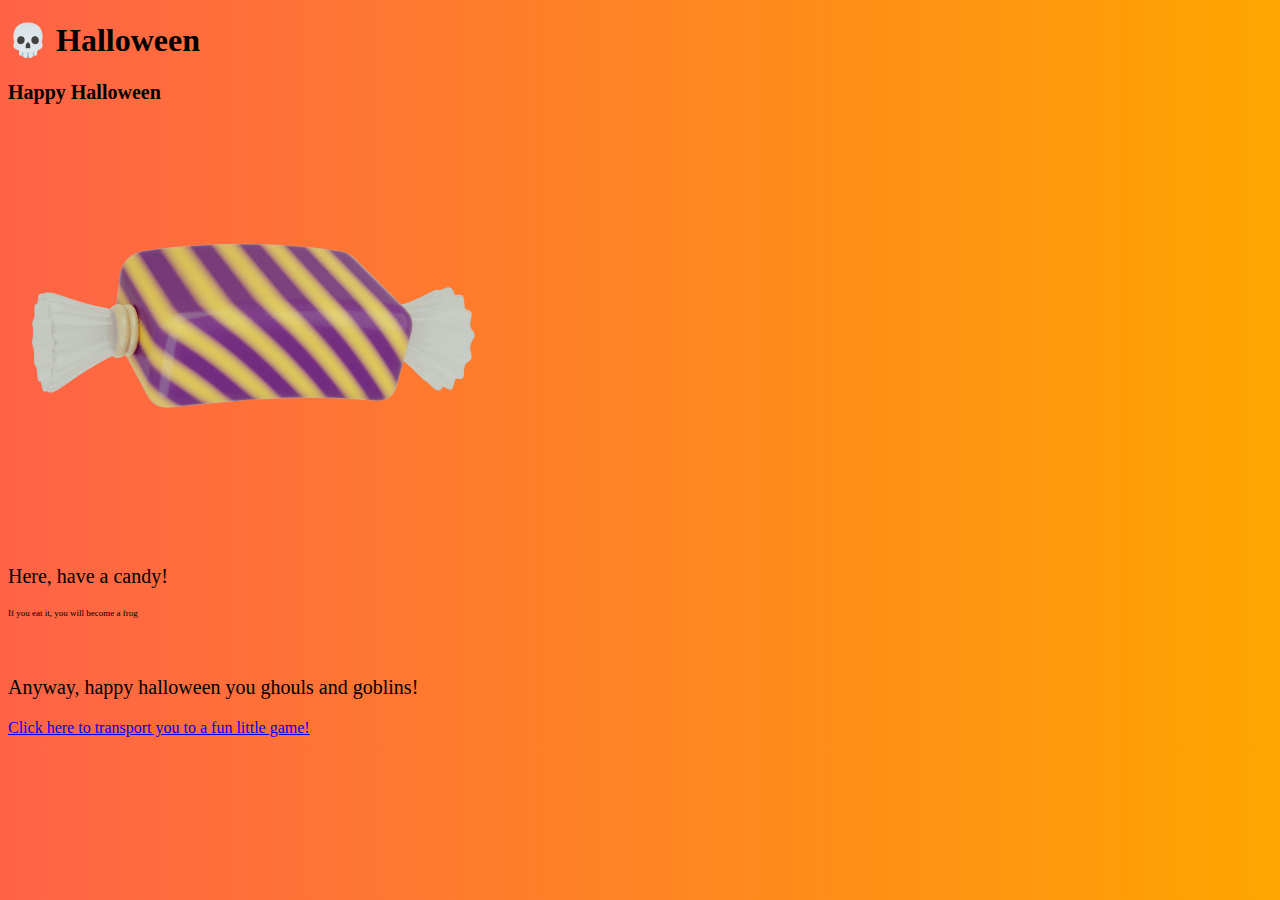
==== index.html @ 993ab6a4 "ung0" ====
<!DOCTYPE html>
<html>
    <head>
        <meta charset="UTF-8">
        <title>💀 Halloween Garbage</title>
        <link rel="icon" type="icon" href="img/trick-treat1-img.png">
        <style>
            p{
                font-size: 20px
            }
            body {
    background: linear-gradient(to right, tomato 0%, orange 100%);
}
        </style>
    </head>
    <body>
        <h1>💀 Halloween</h1>
        <p><strong>Happy Halloween</strong><br>
            <img src="img/trick-treat1-img.png" alt="A candy">
            <p>Here, have a candy!</p>
            <p style="font-size:xx-small">If you eat it, you will become a frog</p>
        </p><br>
        <p>Anyway, happy halloween you ghouls and goblins!</p>
        <a href="option1.html">Click here to transport you to a fun little game!</a>
    </body>
</html>
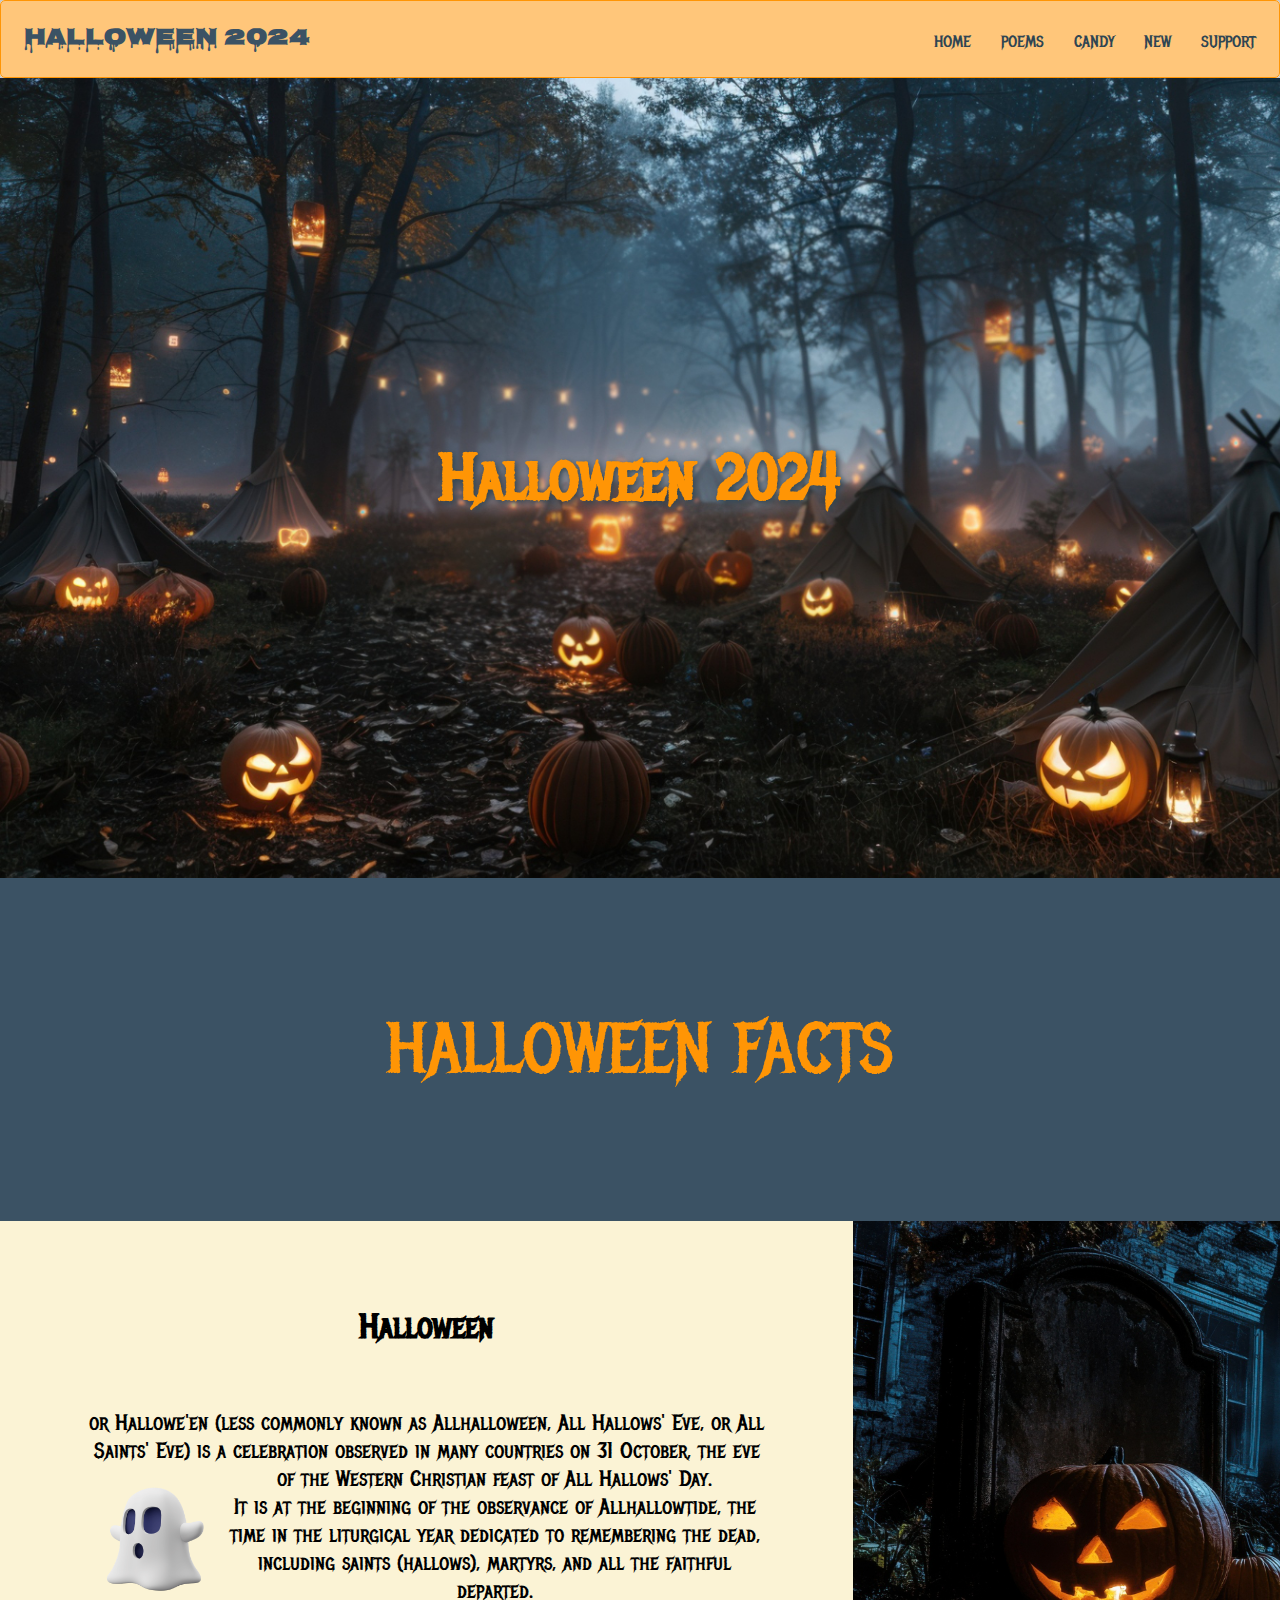
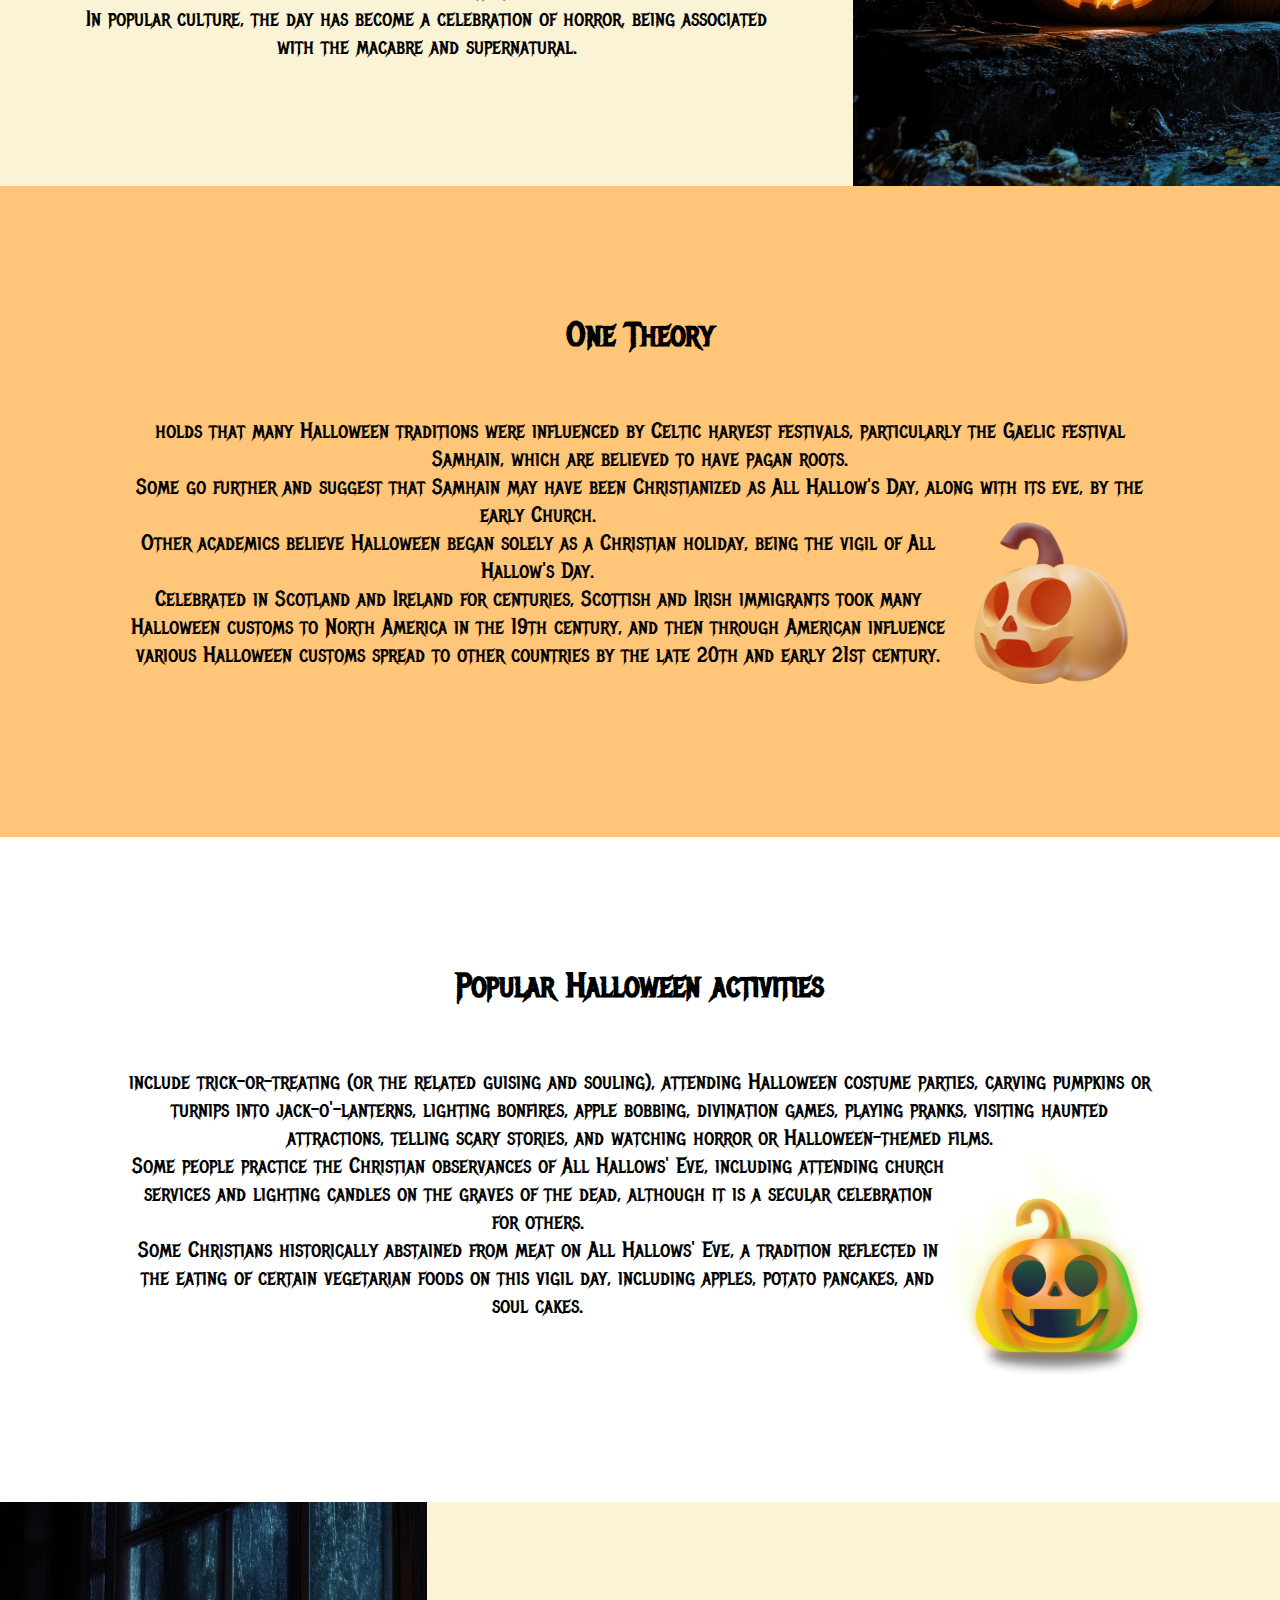
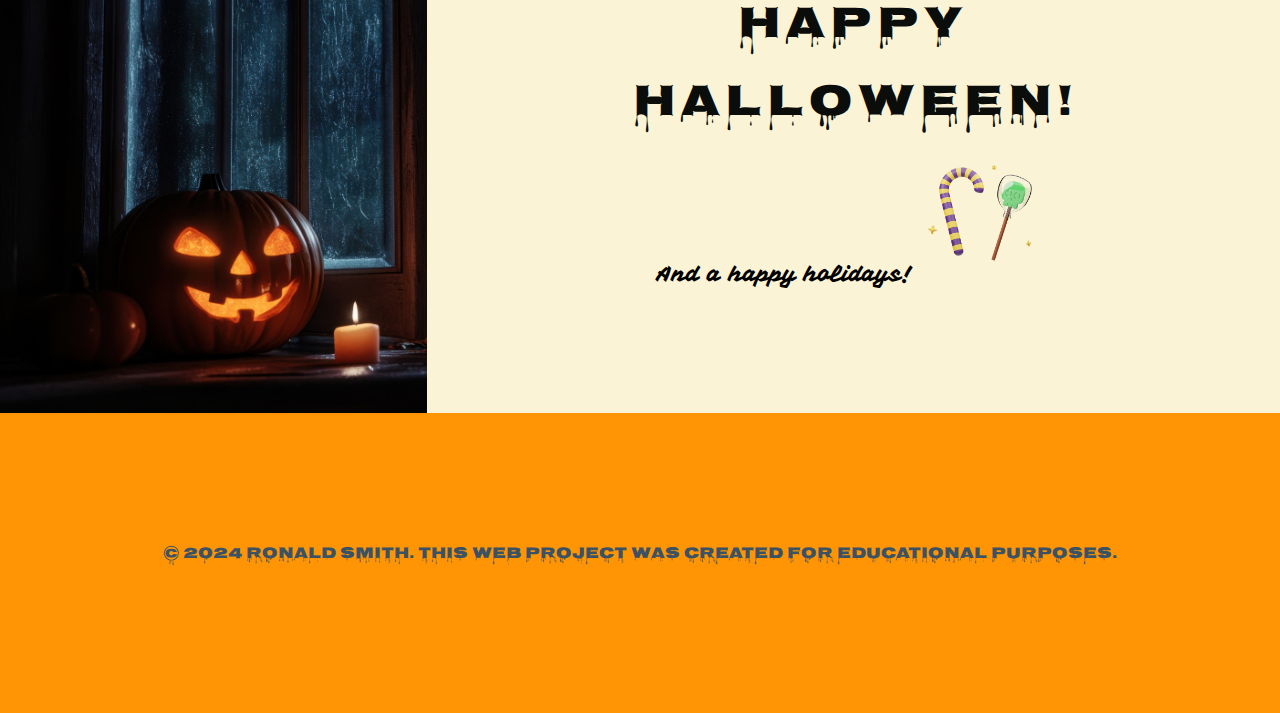
==== commit a38fd8b2: "heheheh" ====
--- a/index.html
+++ b/index.html
@@ -1,26 +1,67 @@
 <!DOCTYPE html>
-<html>
+<html lang="en">
     <head>
         <meta charset="UTF-8">
-        <title>💀 Halloween Garbage</title>
-        <link rel="icon" type="icon" href="img/trick-treat1-img.png">
-        <style>
-            p{
-                font-size: 20px
-            }
-            body {
-    background: linear-gradient(to right, tomato 0%, orange 100%);
-}
-        </style>
+        <meta name="viewport" content="width=device-width, initial-scale=1.0">
+        <title>Halloween 2024 || Ronald Smith</title>
+        <link rel="stylesheet" href="styles/jrindex.css">
     </head>
     <body>
-        <h1>💀 Halloween</h1>
-        <p><strong>Happy Halloween</strong><br>
-            <img src="img/trick-treat1-img.png" alt="A candy">
-            <p>Here, have a candy!</p>
-            <p style="font-size:xx-small">If you eat it, you will become a frog</p>
-        </p><br>
-        <p>Anyway, happy halloween you ghouls and goblins!</p>
-        <a href="option1.html">Click here to transport you to a fun little game!</a>
+        <header class="header">
+            <h1 class="logo"><a href="#">Halloween 2024</a></h1>
+                <ul class="main-nav">
+                    <li><a href="#">Home</a></li>
+                    <li><a href="jrindex.html">Poems</a></li>
+                    <li><a href="#">Candy</a></li>
+                    <li><a href="#">New</a></li>
+                    <li><a href="#" class="button button-ghost">Support</a></li>
+                </ul>
+        </header>
+        <div id="hero" class="hero">
+            <h2 class="hero-title">Halloween 2024</h2>
+        </div>
+        <main class="container">
+            <div class="one">HALLOWEEN FACTS</div>
+            <div class="two"><h2>Halloween</h2>
+                <p> or Hallowe'en (less commonly known as Allhalloween, All Hallows' Eve, or All Saints' Eve) is a celebration observed in many countries on 31 October, the eve of the Western Christian feast of All Hallows' Day.<img src="img/ghost.png" alt="Spooky ghost"><br> 
+                It is at the beginning of the observance of Allhallowtide, the time in the liturgical year dedicated to remembering the dead, including saints (hallows), martyrs, and all the faithful departed.<br> 
+                In popular culture, the day has become a celebration of horror, being associated with the macabre and supernatural.</p></div>
+            <div class="three"></div>
+            <div class="four"><h2>One Theory</h2><p>holds that many Halloween traditions were influenced by Celtic harvest festivals, particularly the Gaelic festival Samhain, which are believed to have pagan roots.<br>
+                Some go further and suggest that Samhain may have been Christianized as All Hallow's Day, along with its eve, by the early Church.<img src="img/pumpkin.png" alt="Spooky pumpkin"><br>
+                Other academics believe Halloween began solely as a Christian holiday, being the vigil of All Hallow's Day.<br>
+                Celebrated in Scotland and Ireland for centuries, Scottish and Irish immigrants took many Halloween customs to North America in the 19th century, and then through American influence various Halloween customs spread to other countries by the late 20th and early 21st century.</p></div>
+            <div class="five"><h2>Popular Halloween activities</h2>
+                <p>include trick-or-treating (or the related guising and souling), attending Halloween costume parties, carving pumpkins or turnips into jack-o'-lanterns, lighting bonfires, apple bobbing, divination games, playing pranks, visiting haunted attractions, telling scary stories, and watching horror or Halloween-themed films.<br><img src="img/pumpkin2.png" alt="Spooky pumpkin">
+                Some people practice the Christian observances of All Hallows' Eve, including attending church services and lighting candles on the graves of the dead, although it is a secular celebration for others.
+                <br>
+                Some Christians historically abstained from meat on All Hallows' Eve, a tradition reflected in the eating of certain vegetarian foods on this vigil day, including apples, potato pancakes, and soul cakes.
+            </p></div>
+            <div class="six"></div>
+            <div class="seven"><div class="wavy">
+                <span style="--i:1">H</span>
+                <span style="--i:2">A</span>
+                <span style="--i:3">P</span>
+                <span style="--i:4">P</span>
+                <span style="--i:5">Y</span>
+                <span style="--i:6"></span>
+            <div class="wavy">
+                <span style="--i:7">H</span>
+                <span style="--i:8">A</span>
+                <span style="--i:9">L</span>
+                <span style="--i:10">L</span>
+                <span style="--i:11">O</span>
+                <span style="--i:12">W</span>
+                <span style="--i:13">E</span>
+                <span style="--i:14">E</span>
+                <span style="--i:15">N</span>
+                <span style="--i:16">!</span>
+            </div><p>And a happy holidays!<img src="img/candy.png" alt="Spooky pumpkin"></p>
+        </main>
+        <footer>
+            <div class="copy">
+                &copy; 2024 Ronald Smith. This web project was created for educational purposes.
+            </div>
+        </footer>
     </body>
 </html>--- a/styles/jrindex.css
+++ b/styles/jrindex.css
@@ -0,0 +1,334 @@
+@import url('https://fonts.googleapis.com/css2?family=Metal+Mania&family=Nosifer&family=Noto+Color+Emoji&family=Noto+Emoji:wght@300..700&family=Noto+Music&family=Noto+Sans+Cuneiform&family=Noto+Sans+Duployan:wght@400;700&family=Noto+Sans+Egyptian+Hieroglyphs&family=Noto+Sans+Linear+A&family=Noto+Sans+Linear+B&family=Noto+Sans+Math&family=Noto+Sans+Ogham&family=Noto+Sans+Runic&family=Noto+Sans+SignWriting&family=Noto+Sans+Symbols+2&family=Noto+Sans+Symbols:wght@100..900&family=Noto+Znamenny+Musical+Notation&family=Vampiro+One&display=swap');
+/*
+font-family: "Vampiro One", system-ui;
+font-family: "Metal Mania", system-ui;
+font-family: "Nosifer", sans-serif;
+font-family: "Noto Sans Cuneiform", sans-serif;
+font-family: "Noto Sans Math", sans-serif;
+font-family: "Noto Sans Egyptian Hieroglyphs", sans-serif;
+font-family: "Noto Music", sans-serif;
+font-family: "Noto Znamenny Musical Notation", sans-serif;
+font-family: "Noto Sans Runic", sans-serif;
+font-family: "Noto Emoji", serif;
+font-family: "Noto Color Emoji", serif;
+font-family: "Noto Sans Linear B", serif;
+font-family: "Noto Sans Linear A", serif;
+font-family: "Noto Sans Ogham", serif;
+font-family: "Noto Sans Duployan", serif;
+font-family: "Noto Sans SignWriting", serif;
+font-family: "Noto Sans Symbols 2", serif;
+font-family: "Noto Sans Symbols", serif;
+CSS HEX
+--cornsilk: #FBF3D5ff;
+--ochre: #CD782Bff;
+--charcoal: #3B5264ff;
+--night: #0B0D0Aff;
+--charcoal-2: #2F4552ff;
+
+CSS HSL
+--cornsilk: hsla(47, 83%, 91%, 1);
+--ochre: hsla(29, 65%, 49%, 1);
+--charcoal: hsla(206, 26%, 31%, 1);
+--night: hsla(100, 13%, 5%, 1);
+--charcoal-2: hsla(202, 27%, 25%, 1);
+*/
+*{
+    box-sizing:border-box;
+    margin:0;
+    padding:0;
+    border:0;
+    text-align: center;
+}
+body{
+    height: 100vh;
+    font-family: "Nosifer", sans-serif;
+}
+ul{
+    list-style: none;
+}
+a{
+    color: #3B5264ff;text-decoration: none;
+}
+.logo{
+    margin: 0;font-size: 1.45em;color: #3B5264ff;
+}
+.main-nav{
+    margin-top: 5px;
+}
+.logo a,
+.main-nav a{
+    padding: 10px 15px;text-transform: uppercase;text-align: center;display: block;
+}
+.main-nav a{
+    color: #2F4552ff;font-size: .99em;
+    text-align: center;
+    font-family: "Metal Mania", system-ui;
+}
+.main-nav a:hover{
+    color: #0B0D0Aff;
+}
+.header{
+    padding: .5em;
+    border:1px solid #ff9505;
+    background-color: #ff950588;
+    box-shadow: 0px 0px 14px 0px rgba(0,0,0,0.75);
+    border-radius:5px;
+}
+#hero{
+    background-image: url(../img/2151827517.jpg);
+    background-repeat: no-repeat;
+    background-size: cover;
+    background-position-y: bottom;
+    min-height: 500px;
+}
+.hero{
+    display: flex;
+    align-items: center;
+    justify-content: center;
+}
+.hero h2{
+    color:#ff9505;
+    font-size: 1.8rem;
+    text-shadow: 2px 2px 6px #2F4552ff;
+    font-family: "Metal Mania", system-ui;
+    text-align: center;
+    
+}
+.one{
+    padding: 10%;
+    font-size: 4.4em;
+    font-family: "Metal Mania", system-ui;
+    color:#ff9505;
+}
+.two h2, .two p{
+    font-family: "Metal Mania", system-ui;
+    margin-bottom: 1.8em;
+}
+.two{
+    padding: 10%;
+    font-size: 1.4em;
+}
+.two img{
+    width: 20%;
+    float: left;
+}
+.four h2, .four p{
+    font-family: "Metal Mania", system-ui;
+    margin-bottom: 1.8em;
+}
+.four img{
+    width: 20%;
+    float: right;
+}
+.four{
+    padding: 10%;
+    font-size: 1.4em;
+}
+.five h2, .five p{
+    font-family: "Metal Mania", system-ui;
+    margin-bottom: 1.8em;
+}
+.five{
+    padding: 10%;
+    font-size: 1.4em;
+}
+.five img{
+    width: 20%;
+    float: right;
+}
+.seven h2, .seven p{
+    font-family: "Vampiro One", system-ui;
+    margin-bottom: 1.8em;
+}
+.seven{
+    padding: 10%;
+    font-size: 1.4em;
+}
+.seven img{
+    width: 20%;
+}
+.seven{
+    display: flex;
+    justify-content: center;
+    align-items: center;
+    min-height: 100vh;
+}
+
+.wavy {
+    position: relative;
+}
+
+.wavy span {
+    position: relative;
+    display: inline-block;
+    color: #0B0D0Aff;
+    font-size: 2em;
+    text-transform: uppercase;
+    animation: animate 2s ease-in-out infinite;
+    animation-delay: calc(0.1s * var(--i));
+}
+
+@keyframes animate {
+    0% {
+        transform: translateY(0px);
+    }
+
+    20% {
+        transform: translateY(-20px);
+    }
+
+    40%,
+    100% {
+        transform: translateY(0px);
+    }
+}
+/*css grid*/
+.container{
+    display: grid;
+}
+/* Responsive images */
+img{
+    width: 100%;
+}
+/*css grid*/
+.container{
+    display: grid;
+}
+.one{
+    min-height: 250px;
+    background-color: #3B5264ff;
+
+}
+.two{
+    min-height: 250px;
+    background-color: #FBF3D5ff;
+    
+}
+.three{
+    min-height: 450px;
+    background-image: url(../img/2151827499.jpg);
+    background-repeat: no-repeat;
+    background-size: cover;
+    background-position-x: left;
+    background-position-y: center;
+}
+.four{
+    min-height: 250px;
+    background-color: #ff950588;
+    
+}
+.five{
+    min-height: 250px;
+    background-image: url(../);
+    
+}
+.six{
+    min-height: 450px;
+    background-image: url(../img/2151827618.jpg);
+    background-repeat: no-repeat;
+    background-size: cover;
+    background-position-x: left;
+    background-position-y: center;
+    
+}
+.seven{
+    min-height: 250px;
+    background-color: #FBF3D5ff;
+    
+}
+/*Tablet media query*/
+
+@media screen and (min-width: 769px){
+    .header,
+    .main-nav{
+        display: flex;
+    }
+    .header{
+        flex-direction: column;align-items: center;.header{
+            width: 80%;margin: 0 auto;max-width: 1150px;
+        }
+    }
+    #hero{
+        min-height: 500px;
+    }
+    .hero h2{
+        font-size: 2.1rem;
+    }
+    .container{
+        grid-template-columns: 1fr 1fr;
+        grid-auto-rows: minmax(100px auto);
+    }
+    .one{
+        grid-column: 1/3;
+    }
+    .two{
+        grid-column: 1/2;
+    }
+    .three{
+        grid-column: 2/3;
+    }
+    .four{
+        grid-column: 1/3;
+    }
+    .five{
+        grid-column: 1/3;
+    }
+    .six{
+        grid-column: 1/2;
+    }
+    .seven{
+        grid-column: 2/3;
+    }
+}/**/
+/*comp*/
+@media screen and (min-width:1025px){
+    .header{
+        flex-direction: row;justify-content: space-between;
+    }
+    #hero{
+        min-height: 800px;
+    }
+    .hero h2{
+        font-size: 4rem;
+        text-align: center;
+    }
+    .container{
+        grid-template-columns: repeat(3, 1fr);
+    }
+    .one{
+        grid-column: 1/4;
+    }
+    .two{
+        grid-column: 1/3;
+    }
+    .three{
+        grid-column: 3/4;
+    }
+    .four{
+        grid-column: 1/4;
+    }
+    .five{
+        grid-column: 1/4;
+    }
+    .six{
+        grid-column: 1/2;
+    }
+    .seven{
+        grid-column: 2/4;
+    }
+}
+/**/
+/*large*/
+@media screen and (min-width:1025px){
+    .header{
+        flex-direction: row;justify-content: space-between;
+    }
+}
+/**/
+footer{
+    margin-top: 0;
+    padding: 10%;
+    background: #ff9505;
+    color:#3B5264;
+    min-height: 300px;
+}